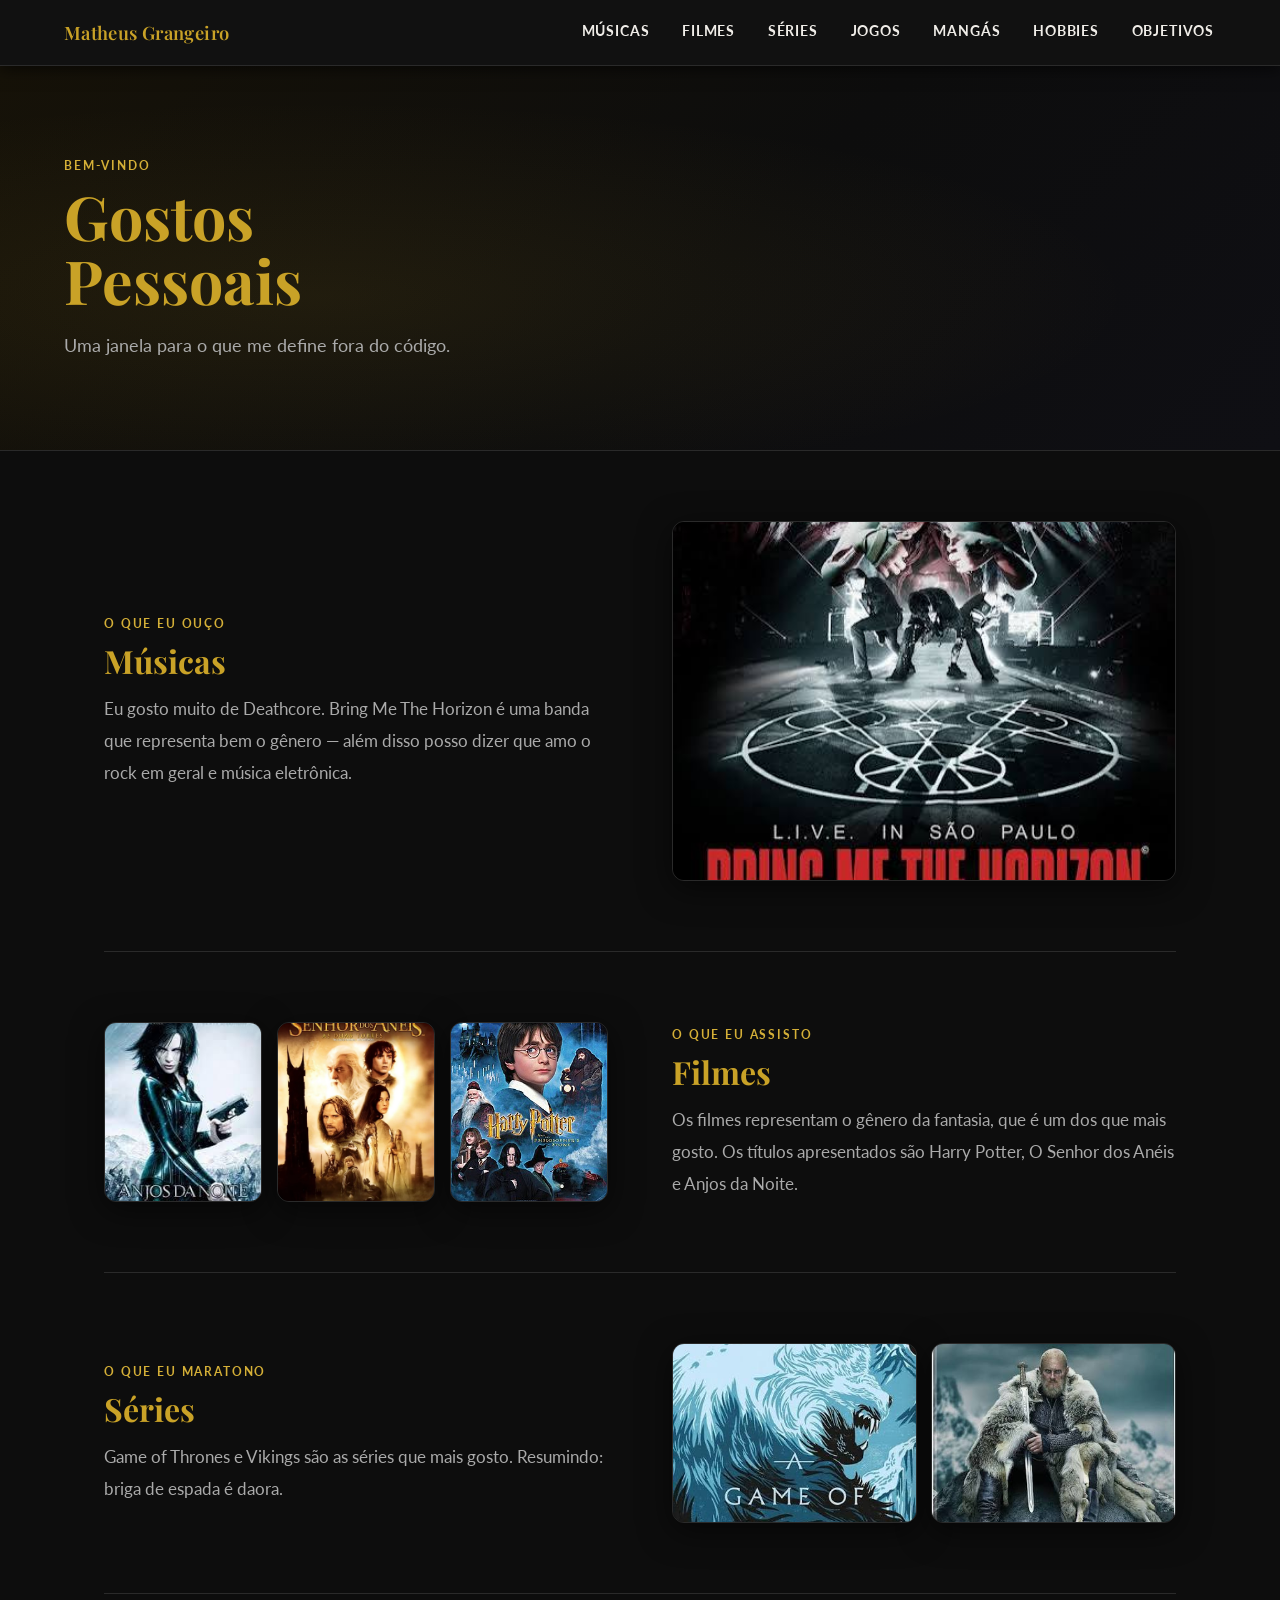
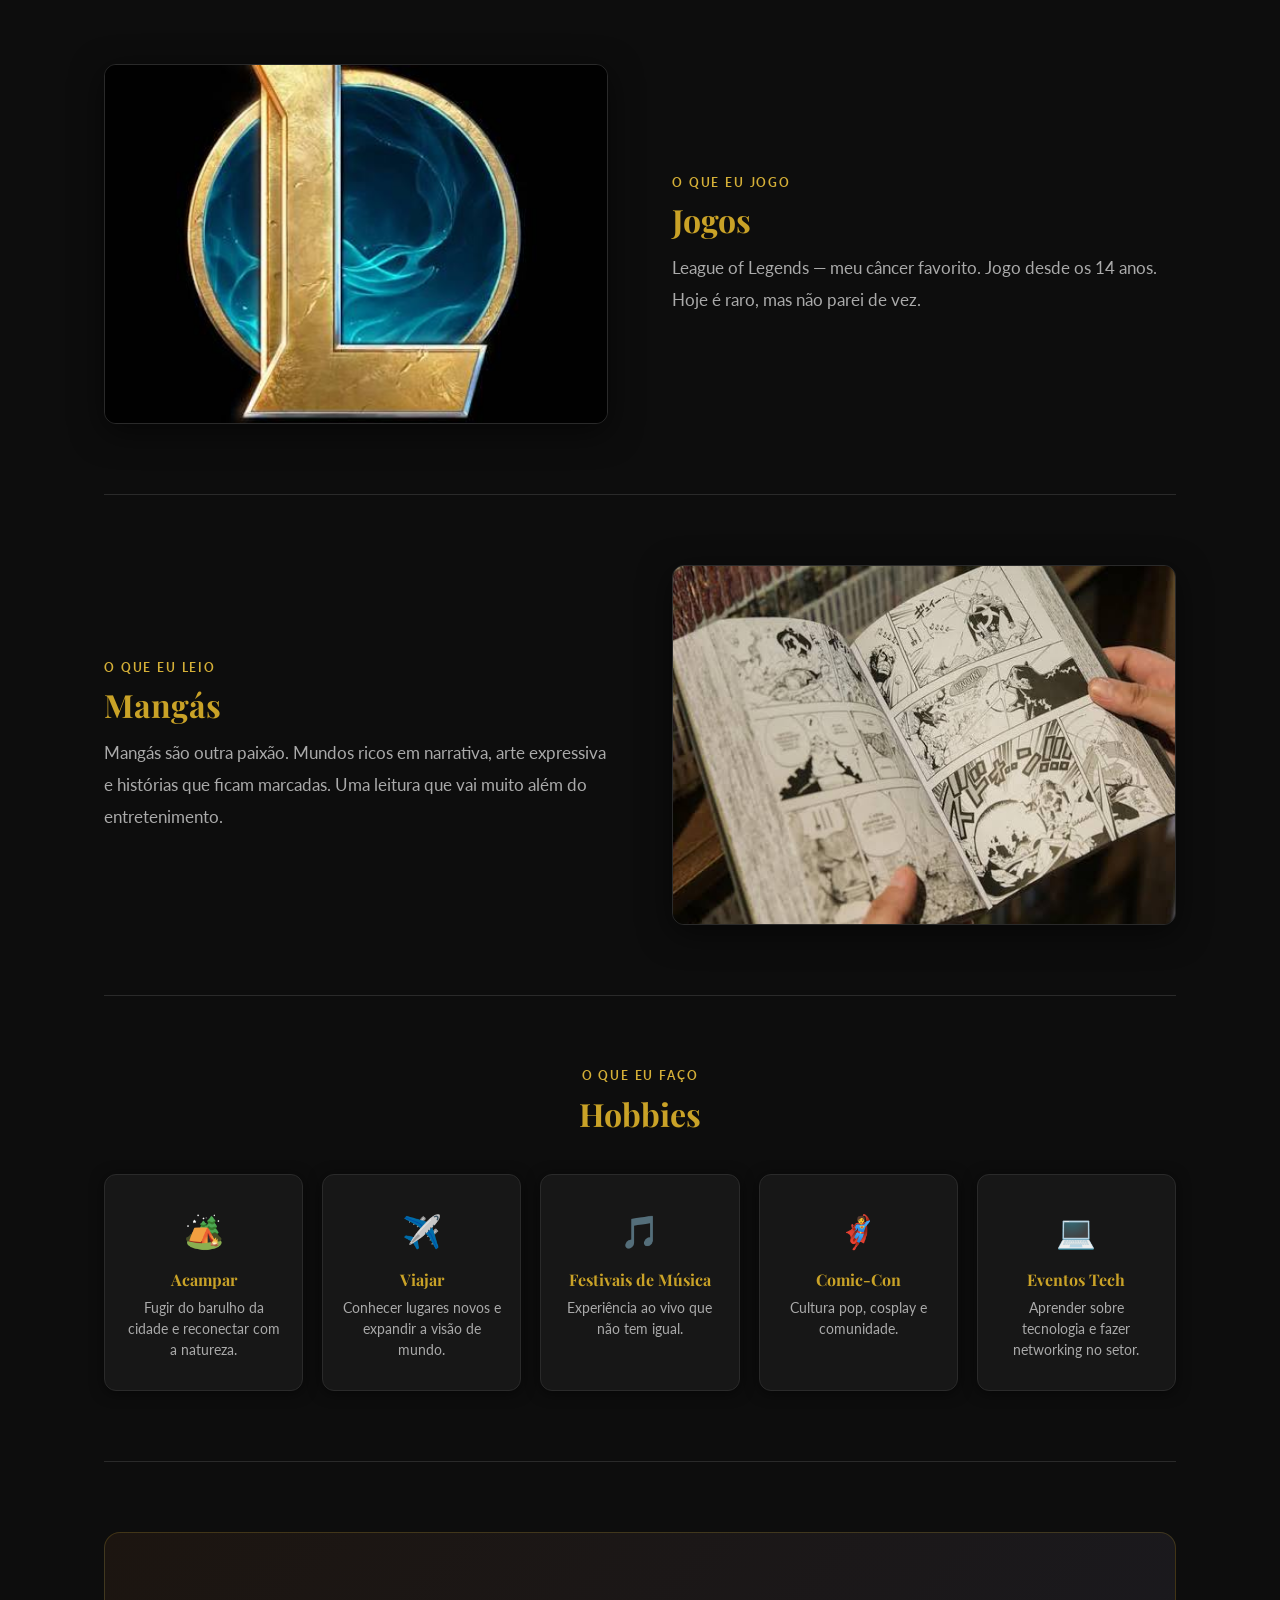
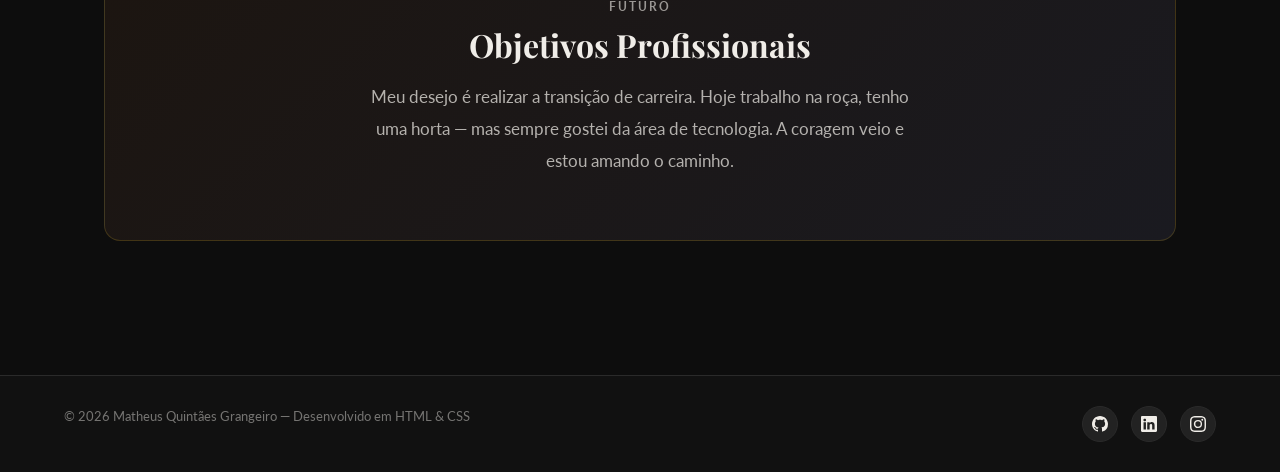
==== index.html @ 45ca36e8 "Melhoria do site" ====
<!DOCTYPE html>
<html lang="pt-BR">
<head>
    <meta charset="UTF-8">
    <meta name="viewport" content="width=device-width, initial-scale=1.0">
    <title>Matheus Grangeiro — Gostos Pessoais</title>
    <meta name="description" content="Página pessoal de Matheus Grangeiro: músicas, filmes, séries, jogos, hobbies e objetivos profissionais.">
    <link rel="icon" type="image/jpeg" href="Assets/Img/Favicon/49619979-asura-mitologia-personagem-obra-de-arte-ilustracao-vetor.jpg">
    <link rel="stylesheet" href="Assets/Css/style.css">
    <link rel="stylesheet" href="Assets/Css/tablet.css">
    <link rel="stylesheet" href="Assets/Css/mobile.css">
</head>
<body>

    <header>
        <a href="index.html" class="logo-link" aria-label="Matheus Grangeiro — Página inicial">
            <span class="nome-site">Matheus Grangeiro</span>
        </a>

        <input type="checkbox" id="menu-aberto" class="menu-check">
        <label for="menu-aberto" class="menu-toggle" aria-label="Abrir ou fechar menu">
            <span></span><span></span><span></span>
        </label>

        <nav aria-label="Navegação principal">
            <a href="#musicas">Músicas</a>
            <a href="#filmes">Filmes</a>
            <a href="#series">Séries</a>
            <a href="#jogos">Jogos</a>
            <a href="#mangas">Mangás</a>
            <a href="#hobbies">Hobbies</a>
            <a href="#objetivos">Objetivos</a>
        </nav>
    </header>

    <div class="hero">
        <div class="hero-conteudo">
            <span class="secao-label">Bem-vindo</span>
            <h1>Gostos<br>Pessoais</h1>
            <p>Uma janela para o que me define fora do código.</p>
        </div>
    </div>

    <main>

        <section aria-labelledby="musicas-titulo" id="musicas">
            <div class="secao-conteudo">
                <div class="secao-texto">
                    <span class="secao-label">O que eu ouço</span>
                    <h2 id="musicas-titulo">Músicas</h2>
                    <p>
                        Eu gosto muito de Deathcore. Bring Me The Horizon é uma banda que representa bem o
                        gênero — além disso posso dizer que amo o rock em geral e música eletrônica.
                    </p>
                </div>
                <div class="secao-visual">
                    <figure>
                        <img src="Assets/Img/bmth.jpg" alt="Banda Bring Me The Horizon">
                    </figure>
                </div>
            </div>
        </section>

        <section aria-labelledby="filmes-titulo" id="filmes">
            <div class="secao-conteudo secao-invertida">
                <div class="secao-texto">
                    <span class="secao-label">O que eu assisto</span>
                    <h2 id="filmes-titulo">Filmes</h2>
                    <p>
                        Os filmes representam o gênero da fantasia, que é um dos que mais gosto.
                        Os títulos apresentados são Harry Potter, O Senhor dos Anéis e Anjos da Noite.
                    </p>
                </div>
                <div class="secao-visual">
                    <div class="galeria">
                        <figure class="galeria-item">
                            <img src="Assets/Img/anjos.jpg" alt="Anjos da Noite">
                        </figure>
                        <figure class="galeria-item">
                            <img src="Assets/Img/senhor.jpg" alt="O Senhor dos Anéis">
                        </figure>
                        <figure class="galeria-item">
                            <img src="Assets/Img/Harry_Potter_Pedra_Filosofal_2001.jpg" alt="Harry Potter e a Pedra Filosofal">
                        </figure>
                    </div>
                </div>
            </div>
        </section>

        <section aria-labelledby="series-titulo" id="series">
            <div class="secao-conteudo">
                <div class="secao-texto">
                    <span class="secao-label">O que eu maratono</span>
                    <h2 id="series-titulo">Séries</h2>
                    <p>
                        Game of Thrones e Vikings são as séries que mais gosto.
                        Resumindo: briga de espada é daora.
                    </p>
                </div>
                <div class="secao-visual">
                    <div class="galeria">
                        <figure class="galeria-item">
                            <img src="Assets/Img/got.jpg" alt="Game of Thrones">
                        </figure>
                        <figure class="galeria-item">
                            <img src="Assets/Img/vikings.jpg" alt="Vikings">
                        </figure>
                    </div>
                </div>
            </div>
        </section>

        <section aria-labelledby="jogos-titulo" id="jogos">
            <div class="secao-conteudo secao-invertida">
                <div class="secao-texto">
                    <span class="secao-label">O que eu jogo</span>
                    <h2 id="jogos-titulo">Jogos</h2>
                    <p>
                        League of Legends — meu câncer favorito.
                        Jogo desde os 14 anos. Hoje é raro, mas não parei de vez.
                    </p>
                </div>
                <div class="secao-visual">
                    <figure>
                        <img src="Assets/Img/lol.jpg" alt="League of Legends">
                    </figure>
                </div>
            </div>
        </section>

        <section aria-labelledby="mangas-titulo" id="mangas">
            <div class="secao-conteudo">
                <div class="secao-texto">
                    <span class="secao-label">O que eu leio</span>
                    <h2 id="mangas-titulo">Mangás</h2>
                    <p>
                        Mangás são outra paixão. Mundos ricos em narrativa, arte expressiva
                        e histórias que ficam marcadas. Uma leitura que vai muito além do entretenimento.
                    </p>
                </div>
                <div class="secao-visual">
                    <figure>
                        <img src="Assets/Img/mangaaaaaaaas.jpg" alt="Mangás">
                    </figure>
                </div>
            </div>
        </section>

        <section aria-labelledby="hobbies-titulo" id="hobbies">
            <div class="hobbies-conteudo">
                <span class="secao-label">O que eu faço</span>
                <h2 id="hobbies-titulo">Hobbies</h2>
                <div class="hobbies-grid">
                    <div class="hobby-card">
                        <span class="hobby-icone">🏕️</span>
                        <h3>Acampar</h3>
                        <p>Fugir do barulho da cidade e reconectar com a natureza.</p>
                    </div>
                    <div class="hobby-card">
                        <span class="hobby-icone">✈️</span>
                        <h3>Viajar</h3>
                        <p>Conhecer lugares novos e expandir a visão de mundo.</p>
                    </div>
                    <div class="hobby-card">
                        <span class="hobby-icone">🎵</span>
                        <h3>Festivais de Música</h3>
                        <p>Experiência ao vivo que não tem igual.</p>
                    </div>
                    <div class="hobby-card">
                        <span class="hobby-icone">🦸</span>
                        <h3>Comic-Con</h3>
                        <p>Cultura pop, cosplay e comunidade.</p>
                    </div>
                    <div class="hobby-card">
                        <span class="hobby-icone">💻</span>
                        <h3>Eventos Tech</h3>
                        <p>Aprender sobre tecnologia e fazer networking no setor.</p>
                    </div>
                </div>
            </div>
        </section>

        <section aria-labelledby="objetivos-titulo" id="objetivos">
            <div class="cta-faixa">
                <span class="secao-label secao-label-destaque">Futuro</span>
                <h2 id="objetivos-titulo">Objetivos Profissionais</h2>
                <p>
                    Meu desejo é realizar a transição de carreira. Hoje trabalho na roça, tenho uma
                    horta — mas sempre gostei da área de tecnologia. A coragem veio e estou amando o caminho.
                </p>
            </div>
        </section>

    </main>

    <footer>
        <div class="footer-inner">
            <p class="footer-copy">
                &copy; 2026 Matheus Quintães Grangeiro &mdash; Desenvolvido em HTML &amp; CSS
            </p>
            <div class="footer-sociais" aria-label="Redes sociais">
                <a href="#" class="social-link" aria-label="GitHub" target="_blank" rel="noopener noreferrer">
                    <svg viewBox="0 0 16 16" aria-hidden="true"><path d="M8 0C3.58 0 0 3.58 0 8c0 3.54 2.29 6.53 5.47 7.59.4.07.55-.17.55-.38 0-.19-.01-.82-.01-1.49-2.01.37-2.53-.49-2.69-.94-.09-.23-.48-.94-.82-1.13-.28-.15-.68-.52-.01-.53.63-.01 1.08.58 1.23.82.72 1.21 1.87.87 2.33.66.07-.52.28-.87.51-1.07-1.78-.2-3.64-.89-3.64-3.95 0-.87.31-1.59.82-2.15-.08-.2-.36-1.02.08-2.12 0 0 .67-.21 2.2.82.64-.18 1.32-.27 2-.27s1.36.09 2 .27c1.53-1.04 2.2-.82 2.2-.82.44 1.1.16 1.92.08 2.12.51.56.82 1.27.82 2.15 0 3.07-1.87 3.75-3.65 3.95.29.25.54.73.54 1.48 0 1.07-.01 1.93-.01 2.2 0 .21.15.46.55.38A8.01 8.01 0 0 0 16 8c0-4.42-3.58-8-8-8"/></svg>
                </a>
                <a href="#" class="social-link" aria-label="LinkedIn" target="_blank" rel="noopener noreferrer">
                    <svg viewBox="0 0 16 16" aria-hidden="true"><path d="M0 1.146C0 .513.526 0 1.175 0h13.65C15.474 0 16 .513 16 1.146v13.708c0 .633-.526 1.146-1.175 1.146H1.175C.526 16 0 15.487 0 14.854zm4.943 12.248V6.169H2.542v7.225zm-1.2-8.212c.837 0 1.358-.554 1.358-1.248-.015-.709-.52-1.248-1.342-1.248S2.4 3.226 2.4 3.934c0 .694.521 1.248 1.327 1.248zm4.908 8.212V9.359c0-.216.016-.432.08-.586.173-.431.568-.878 1.232-.878.869 0 1.216.662 1.216 1.634v3.865h2.401V9.25c0-2.22-1.184-3.252-2.764-3.252-1.274 0-1.845.7-2.165 1.193v.025h-.016l.016-.025V6.169h-2.4c.03.678 0 7.225 0 7.225z"/></svg>
                </a>
                <a href="#" class="social-link" aria-label="Instagram" target="_blank" rel="noopener noreferrer">
                    <svg viewBox="0 0 16 16" aria-hidden="true"><path d="M8 0C5.829 0 5.556.01 4.703.048 3.85.088 3.269.222 2.76.42a3.9 3.9 0 0 0-1.417.923A3.9 3.9 0 0 0 .42 2.76C.222 3.268.087 3.85.048 4.7.01 5.555 0 5.827 0 8.001c0 2.172.01 2.444.048 3.297.04.852.174 1.433.372 1.942.205.526.478.972.923 1.417.444.445.89.719 1.416.923.51.198 1.09.333 1.942.372C5.555 15.99 5.827 16 8 16s2.444-.01 3.298-.048c.851-.04 1.434-.174 1.943-.372a3.9 3.9 0 0 0 1.416-.923c.445-.445.718-.891.923-1.417.197-.509.332-1.09.372-1.942C15.99 10.445 16 10.173 16 8s-.01-2.445-.048-3.299c-.04-.851-.175-1.433-.372-1.941a3.9 3.9 0 0 0-.923-1.417A3.9 3.9 0 0 0 13.24.42c-.51-.198-1.092-.333-1.943-.372C10.443.01 10.172 0 7.998 0zm-.717 1.442h.718c2.136 0 2.389.007 3.232.046.78.035 1.204.166 1.486.275.373.145.64.319.92.599s.453.546.598.92c.11.281.24.705.275 1.485.039.843.047 1.096.047 3.231s-.008 2.389-.047 3.232c-.035.78-.166 1.203-.275 1.485a2.5 2.5 0 0 1-.599.919c-.28.28-.546.453-.92.598-.28.11-.704.24-1.485.276-.843.038-1.096.047-3.232.047s-2.39-.009-3.233-.047c-.78-.036-1.203-.166-1.485-.276a2.5 2.5 0 0 1-.92-.598 2.5 2.5 0 0 1-.6-.92c-.109-.281-.24-.705-.275-1.485-.038-.843-.046-1.096-.046-3.233s.008-2.388.046-3.231c.036-.78.166-1.204.276-1.486.145-.373.319-.64.599-.92s.546-.453.92-.598c.282-.11.705-.24 1.485-.276.738-.034 1.024-.044 2.515-.045zm4.988 1.328a.96.96 0 1 0 0 1.92.96.96 0 0 0 0-1.92m-4.27 1.122a4.109 4.109 0 1 0 0 8.217 4.109 4.109 0 0 0 0-8.217m0 1.441a2.667 2.667 0 1 1 0 5.334 2.667 2.667 0 0 1 0-5.334"/></svg>
                </a>
            </div>
        </div>
    </footer>

</body>
</html>
---- Assets/Css/style.css ----
@import url('https://fonts.googleapis.com/css2?family=Playfair+Display:ital,wght@0,400;0,600;0,700;1,400&family=Lato:wght@300;400;700&display=swap');

*, *::before, *::after {
    margin: 0;
    padding: 0;
    box-sizing: border-box;
}

html {
    scroll-behavior: smooth;
}

:root {
    --principal: #C9A227;
    --destaque: #D4AF37;
    --fundo: #0D0D0D;
    --card-bg: #171717;
    --branco: #F0EDE8;
    --texto: #CCCCCC;
    --borda: #2A2A2A;
    --cinza-texto: #AAAAAA;
    --sombra: rgba(0, 0, 0, 0.55);
    --gold-sombra: rgba(201, 162, 39, 0.15);
}

body {
    font-family: 'Lato', Arial, sans-serif;
    background-color: var(--fundo);
    color: var(--texto);
    line-height: 1.7;
}

h1, h2, h3, h4 {
    font-family: 'Playfair Display', Georgia, serif;
    color: var(--principal);
    line-height: 1.25;
}

h1 { font-size: 2.4rem; margin-bottom: 0.75rem; }
h2 { font-size: 2rem;   margin-bottom: 0.75rem; }
h3 { font-size: 1.25rem; margin-bottom: 0.5rem; }
h4 { font-size: 1rem;   margin-bottom: 0.4rem; }

p {
    margin-bottom: 1rem;
    color: var(--cinza-texto);
}

p:last-child { margin-bottom: 0; }

a { text-decoration: none; color: inherit; }

img { display: block; max-width: 100%; }

ul { list-style: none; }

header {
    background-color: #111111;
    color: var(--branco);
    padding: 14px 5%;
    display: flex;
    align-items: center;
    justify-content: space-between;
    position: sticky;
    top: 0;
    z-index: 200;
    box-shadow: 0 2px 16px rgba(0, 0, 0, 0.7);
    border-bottom: 1px solid var(--borda);
}

.logo-link {
    display: flex;
    align-items: center;
    gap: 12px;
    flex-shrink: 0;
}

.nome-site {
    font-family: 'Playfair Display', serif;
    font-size: 1.15rem;
    color: var(--principal);
    font-weight: 600;
    letter-spacing: 0.02em;
}

nav {
    display: flex;
    align-items: center;
    gap: 1.8rem;
}

nav a {
    color: var(--branco);
    font-family: 'Lato', sans-serif;
    font-size: 0.85rem;
    font-weight: 700;
    letter-spacing: 0.06em;
    text-transform: uppercase;
    padding: 6px 2px;
    border-bottom: 2px solid transparent;
    transition: border-color 0.2s ease, color 0.2s ease;
}

nav a:hover {
    border-bottom-color: var(--destaque);
    color: var(--destaque);
}

.menu-toggle {
    display: none;
    flex-direction: column;
    gap: 5px;
    background: none;
    border: none;
    cursor: pointer;
    padding: 4px;
}

.menu-toggle span {
    display: block;
    width: 24px;
    height: 2px;
    background-color: var(--branco);
    border-radius: 2px;
    transition: transform 0.3s;
}

.menu-check {
    display: none;
}

.hero {
    background: linear-gradient(135deg, #161208 0%, #0d0d0d 55%, #0f0f14 100%);
    border-bottom: 1px solid var(--borda);
    padding: 90px 5%;
    display: flex;
    align-items: center;
    min-height: 380px;
    position: relative;
    overflow: hidden;
}

.hero::before {
    content: '';
    position: absolute;
    top: 0; left: 0; right: 0; bottom: 0;
    background: radial-gradient(ellipse at 25% 60%, rgba(201, 162, 39, 0.09) 0%, transparent 60%);
    pointer-events: none;
}

.hero-conteudo {
    max-width: 1200px;
    margin: 0 auto;
    width: 100%;
    position: relative;
}

.hero-conteudo h1 {
    font-size: 3.8rem;
    line-height: 1.05;
    margin-bottom: 1.2rem;
}

.hero-conteudo p {
    font-size: 1.1rem;
    color: var(--cinza-texto);
    max-width: 460px;
}

main {
    max-width: 1200px;
    margin: 0 auto;
    padding: 0 5%;
    display: grid;
    grid-template-columns: 1fr;
    row-gap: 0;
}

section {
    padding: 70px 0;
}

section + section {
    border-top: 1px solid var(--borda);
}

/* Rótulo de seção */
.secao-label {
    display: block;
    font-size: 0.72rem;
    font-weight: 700;
    letter-spacing: 0.16em;
    text-transform: uppercase;
    color: var(--destaque);
    margin-bottom: 0.5rem;
}

.secao-label-destaque {
    color: rgba(240, 237, 232, 0.6);
}

.secao-conteudo {
    display: grid;
    grid-template-columns: 1fr 1fr;
    grid-template-areas: "texto visual";
    gap: 4rem;
    align-items: center;
}

.secao-conteudo.secao-invertida {
    grid-template-areas: "visual texto";
}

.secao-texto { grid-area: texto; }
.secao-visual { grid-area: visual; }

.secao-texto p {
    font-size: 1.05rem;
    line-height: 1.9;
}

.secao-visual figure img {
    width: 100%;
    max-height: 360px;
    object-fit: cover;
    border-radius: 12px;
    box-shadow: 0 8px 32px var(--sombra);
    border: 1px solid var(--borda);
}

.galeria {
    display: grid;
    grid-template-columns: repeat(auto-fit, minmax(130px, 1fr));
    gap: 0.9rem;
}

.galeria-item img {
    width: 100%;
    height: 180px;
    object-fit: cover;
    border-radius: 10px;
    border: 1px solid var(--borda);
    box-shadow: 0 4px 16px var(--sombra);
    transition: transform 0.25s ease, box-shadow 0.25s ease;
}

.galeria-item img:hover {
    transform: translateY(-4px);
    box-shadow: 0 12px 30px rgba(0, 0, 0, 0.75), 0 0 0 1px var(--principal);
}

.hobbies-conteudo {
    text-align: center;
}

.hobbies-grid {
    display: grid;
    grid-template-columns: repeat(5, 1fr);
    gap: 1.2rem;
    margin-top: 2.5rem;
}

.hobby-card {
    background: var(--card-bg);
    border-radius: 12px;
    padding: 1.8rem 1.2rem;
    border: 1px solid var(--borda);
    box-shadow: 0 2px 14px var(--sombra);
    transition: transform 0.25s ease, box-shadow 0.25s ease, border-color 0.25s ease;
}

.hobby-card:hover {
    transform: translateY(-5px);
    box-shadow: 0 12px 28px rgba(0, 0, 0, 0.65), 0 0 0 1px var(--principal);
    border-color: var(--principal);
}

.hobby-icone {
    display: block;
    font-size: 2rem;
    margin-bottom: 0.75rem;
}

.hobby-card h3 {
    font-size: 1rem;
    color: var(--principal);
    margin-bottom: 0.5rem;
}

.hobby-card p {
    font-size: 0.85rem;
    color: var(--cinza-texto);
    margin: 0;
    line-height: 1.55;
}

.cta-faixa {
    background: linear-gradient(135deg, #1c1510 0%, #1a1a20 100%);
    border: 1px solid rgba(201, 162, 39, 0.22);
    border-radius: 16px;
    padding: 4rem 3rem;
    text-align: center;
}

.cta-faixa h2 {
    color: var(--branco);
    margin-bottom: 1rem;
}

.cta-faixa p {
    color: rgba(240, 237, 232, 0.72);
    max-width: 540px;
    margin: 0 auto;
    font-size: 1.05rem;
    line-height: 1.9;
}

footer {
    background-color: #111111;
    color: var(--branco);
    padding: 1.8rem 5%;
    margin-top: 4rem;
    border-top: 1px solid var(--borda);
}

.footer-inner {
    max-width: 1200px;
    margin: 0 auto;
    display: flex;
    align-items: center;
    justify-content: space-between;
    flex-flow: row wrap;
    align-content: center;
    gap: 1rem;
}

.footer-copy {
    font-size: 0.82rem;
    color: rgba(240, 237, 232, 0.45);
}

.footer-sociais {
    display: flex;
    align-items: center;
    gap: 0.8rem;
}

.social-link {
    display: flex;
    align-items: center;
    justify-content: center;
    width: 36px;
    height: 36px;
    border-radius: 50%;
    background-color: rgba(255, 255, 255, 0.07);
    border: 1px solid var(--borda);
    transition: background-color 0.2s, transform 0.2s, border-color 0.2s;
}

.social-link:hover {
    background-color: rgba(201, 162, 39, 0.2);
    border-color: var(--principal);
    transform: translateY(-3px);
}

.social-link svg {
    width: 16px;
    height: 16px;
    fill: var(--branco);
}
---- Assets/Css/tablet.css ----
@media (max-width: 960px) {

    .secao-conteudo,
    .secao-conteudo.secao-invertida {
        grid-template-columns: 1fr;
        grid-template-areas:
            "texto"
            "visual";
        gap: 2rem;
    }

    .hobbies-grid {
        grid-template-columns: repeat(3, 1fr);
    }

    .hero-conteudo h1 {
        font-size: 3rem;
    }

    .galeria {
        grid-template-columns: repeat(auto-fit, minmax(160px, 1fr));
    }
}
---- Assets/Css/mobile.css ----
@media (max-width: 600px) {

    h2 {
        font-size: 1.55rem;
    }

    .menu-toggle {
        display: flex;
    }

    nav {
        display: none;
        position: absolute;
        top: 100%;
        left: 0;
        right: 0;
        background-color: #111111;
        flex-direction: column;
        padding: 0.5rem 5%;
        gap: 0;
        border-top: 1px solid var(--borda);
        box-shadow: 0 6px 16px rgba(0, 0, 0, 0.6);
        z-index: 190;
    }

    .menu-check:checked ~ nav {
        display: flex;
    }

    nav a {
        padding: 14px 0;
        border-bottom: 1px solid var(--borda);
        font-size: 0.95rem;
        width: 100%;
    }

    nav a:last-child {
        border-bottom: none;
    }

    header {
        position: relative;
    }

    .hero {
        padding: 50px 5%;
        min-height: 260px;
    }

    .hero-conteudo h1 {
        font-size: 2.2rem;
    }

    main {
        padding: 0 4%;
    }

    section {
        padding: 2.5rem 0;
    }

    .hobbies-grid {
        grid-template-columns: repeat(2, 1fr);
    }

    .galeria {
        grid-template-columns: 1fr 1fr;
    }

    .galeria-item img {
        height: 130px;
    }

    .cta-faixa {
        padding: 2.5rem 1.5rem;
    }

    .footer-inner {
        flex-direction: column;
        text-align: center;
        gap: 1.2rem;
    }
}

@media (max-width: 400px) {

    .hobbies-grid {
        grid-template-columns: 1fr;
    }

    .galeria {
        grid-template-columns: 1fr;
    }
}
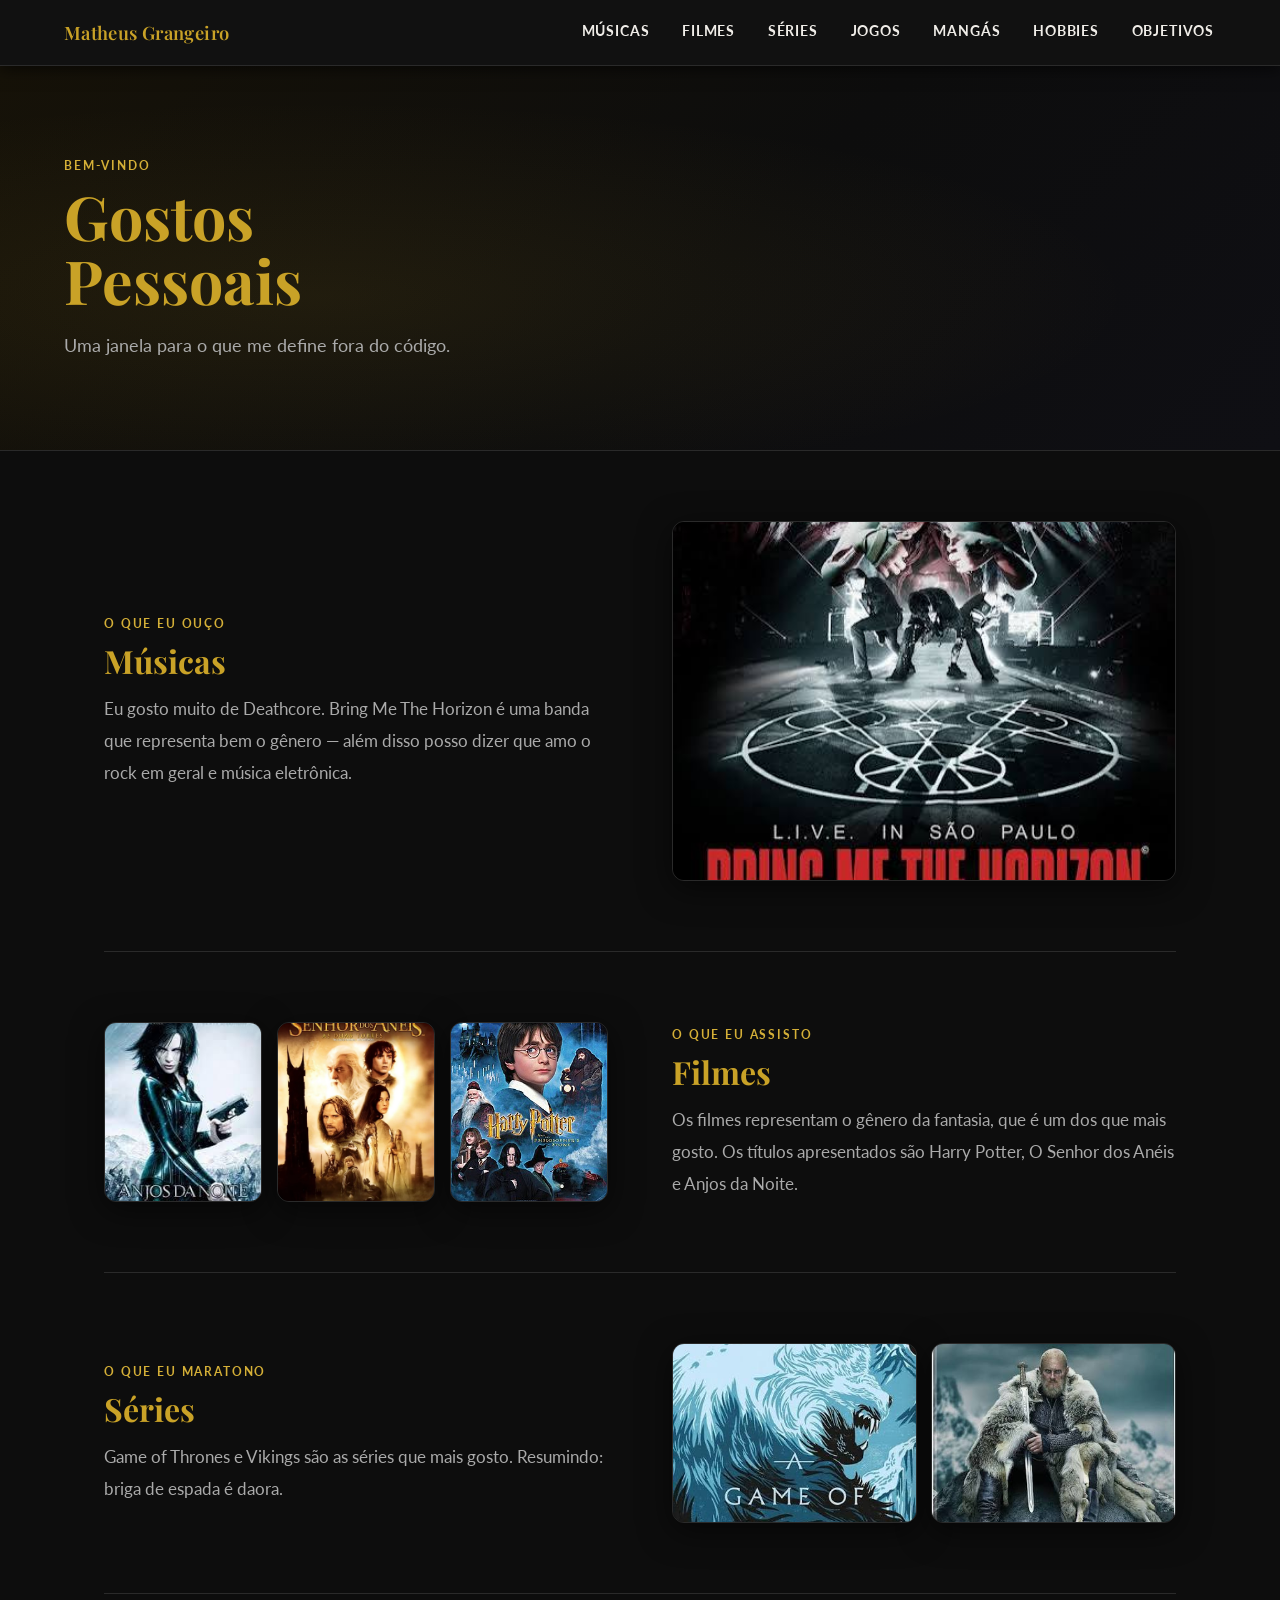
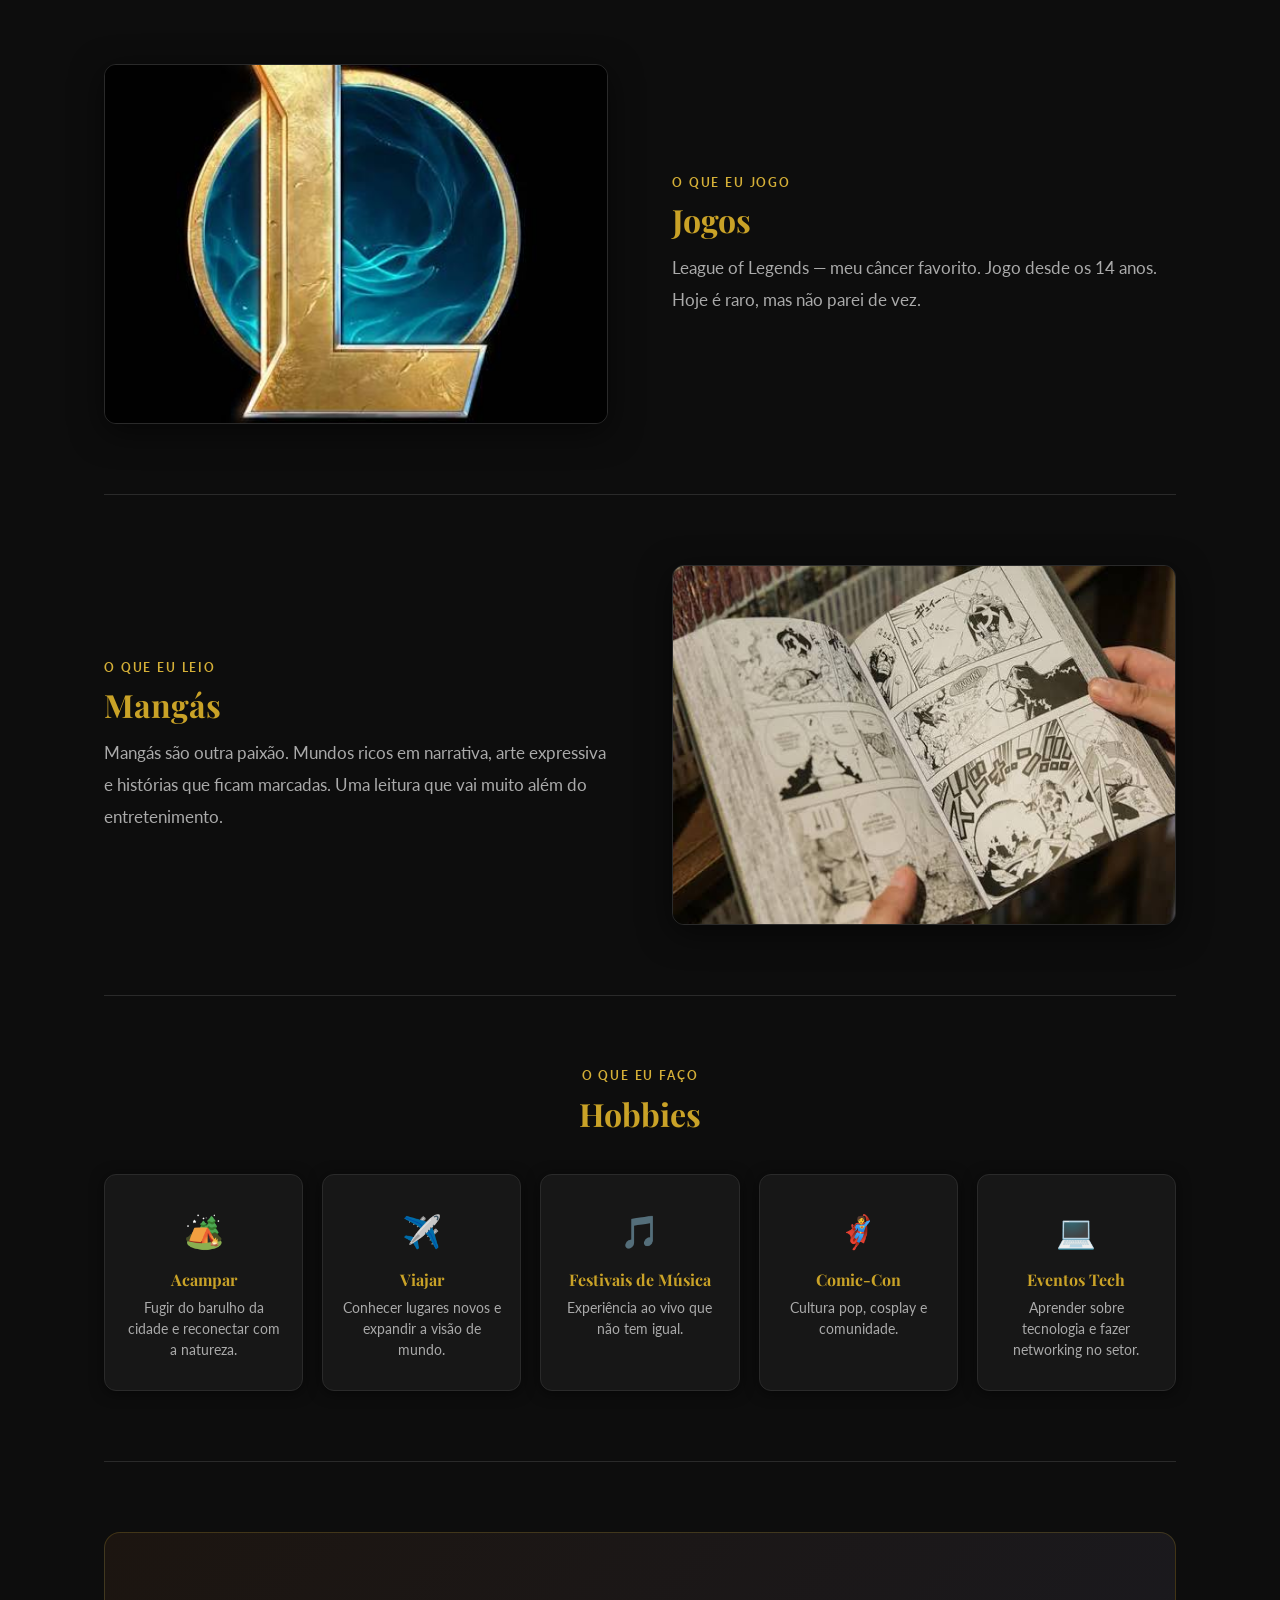
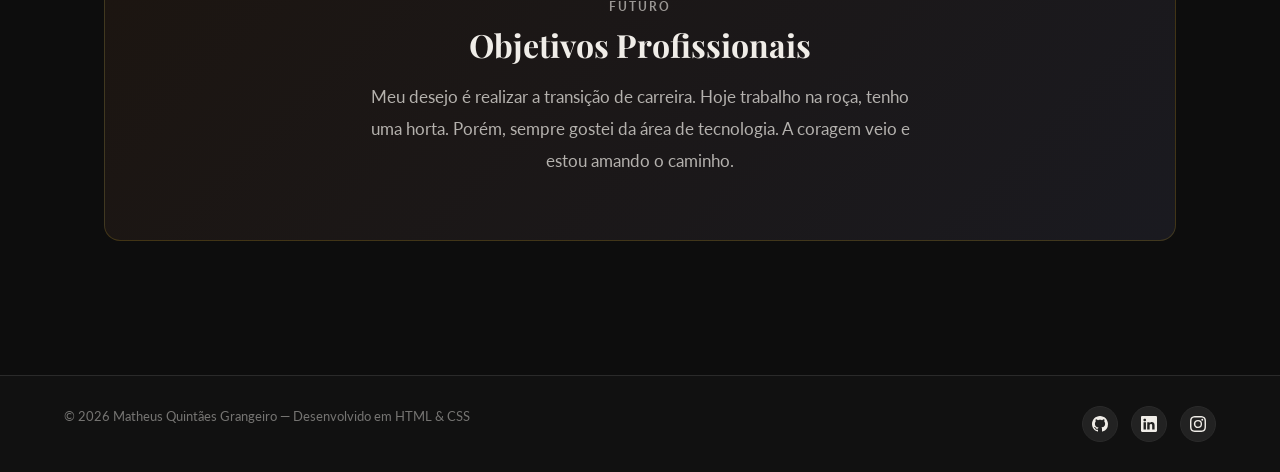
==== commit 8773ac42: "Melhoria, v2" ====
--- a/index.html
+++ b/index.html
@@ -186,7 +186,7 @@
                 <h2 id="objetivos-titulo">Objetivos Profissionais</h2>
                 <p>
                     Meu desejo é realizar a transição de carreira. Hoje trabalho na roça, tenho uma
-                    horta — mas sempre gostei da área de tecnologia. A coragem veio e estou amando o caminho.
+                    horta. Porém, sempre gostei da área de tecnologia. A coragem veio e estou amando o caminho.
                 </p>
             </div>
         </section>
